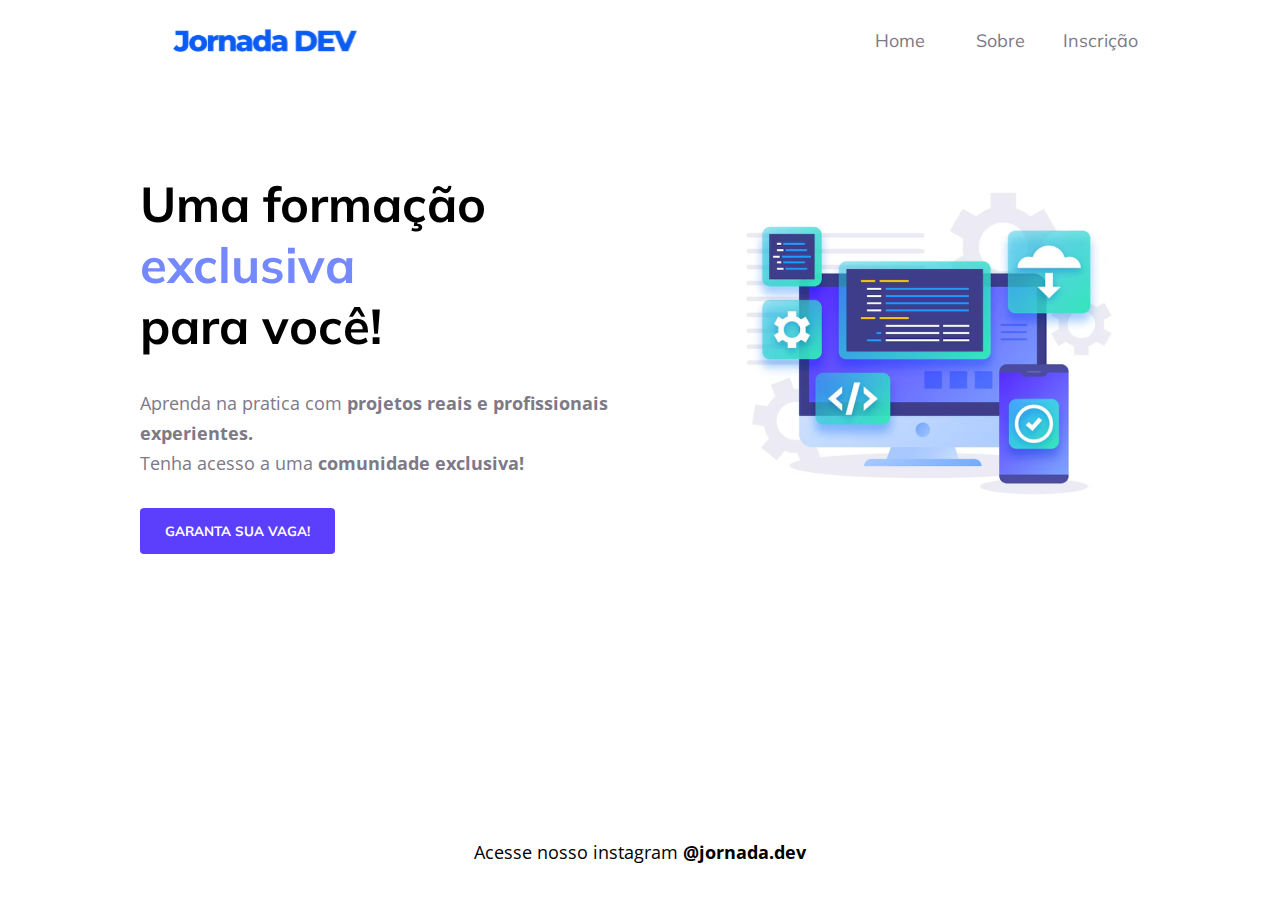
==== index.html @ 7bbf60fe "Início do projeto do site Jornada Dev" ====
<!DOCTYPE html>
<html lang="pt-BR">
<head>
    <link rel="preconnect" href="https://fonts.googleapis.com">
    <link rel="preconnect" href="https://fonts.gstatic.com" crossorigin>
    <meta charset="UTF-8">
    <meta name="viewport" content="width=device-width, initial-scale=1.0">
    <title>Jornada DEV</title>    
    <link href="https://fonts.googleapis.com/css2?family=Mulish:ital,wght@0,200..1000;1,200..1000&family=Open+Sans:ital,wght@0,300..800;1,300..800&display=swap" rel="stylesheet">
    <link rel="stylesheet" href="./style.css">
</head>
<body>

    <div class="page">

        <header>
            <img src="./images/logo.svg">
            <nav>
                <ul>
                    <li><a href="">Home</a></li>
                    <li><a href="./sobre.html">Sobre</a></li>
                    <li><a href="">Inscrição</a></li>
                </ul>
            </nav>
        </header>
        <main>
    
            <section>
                <h1>Uma formação<br> <spam>exclusiva</spam> <br> para você!</h1>
                <p> 
                    Aprenda na pratica com <strong>projetos reais e profissionais experientes.</strong><br>
                    Tenha acesso a uma <strong>comunidade exclusiva!</strong>
                </p>
                <button>Garanta sua vaga!</button>
            </section>
            
            <img src="./images/imagem-principal.png" alt="Imagem de um computador">
    
    
        </main>
        <footer>
            <p>Acesse nosso instagram <a href="https://www.google.com.br/" target="_blank">@jornada.dev</a></p>
        </footer>

    </div>
    
    
</body>
</html>
---- style.css ----
body{
    margin: 0;
    
}

.page {
    width: 1000px;
    margin: 0 auto;
    position: relative;
    min-height: 100vh;

}

header {
    display: flex;
    justify-content: space-between;
    align-items: center;
    margin-bottom: 50px;

}

ul {
    display: flex;
    list-style: none;
    gap:20px
}

ul li {
    font-family: "Mulish", sans-serif;
    font-size: 18px;
    width: 80px;
    text-align: center;
    
}

ul li a{
    text-decoration: none;
    color: #7D7987
}

ul li a:hover{
   font-weight: bold; 
   color: black;
}

main {
    display: flex;
    justify-content: space-between;
    align-items: center;
}

h1 {
    font-family: "Mulish", sans-serif;
    font-size: 49px;
}

h1 spam{
    color: #7489FD
}

main p {
    color: #7D7987;
    font-size: 18px;
    line-height: 30px;
    font-family: "Open Sans", sans-serif;
    margin-bottom: 30px;
}

button {
    font-family: "Mulish", sans-serif;
    color: white;
    background-color: #5B3FFD;
    border: 0;
    padding: 15px 25px;
    border-radius: 4px;
    text-transform: uppercase;
    font-weight: bold;

}

button:hover{
    background-color:  #4527f3;
    cursor: pointer;
}

footer{
    width: 100%;
    margin: 0;
    position: absolute;
    bottom: 0;
    right: 0;
    height: 60px;
    
    
}

footer p{
    font-family: "Open Sans", sans-serif;
    font-size: 18px; 
    text-align: center; 
    margin: 0;

    
}

footer p a{
    text-decoration: none;
    font-weight: bold;
    color: black;    
}
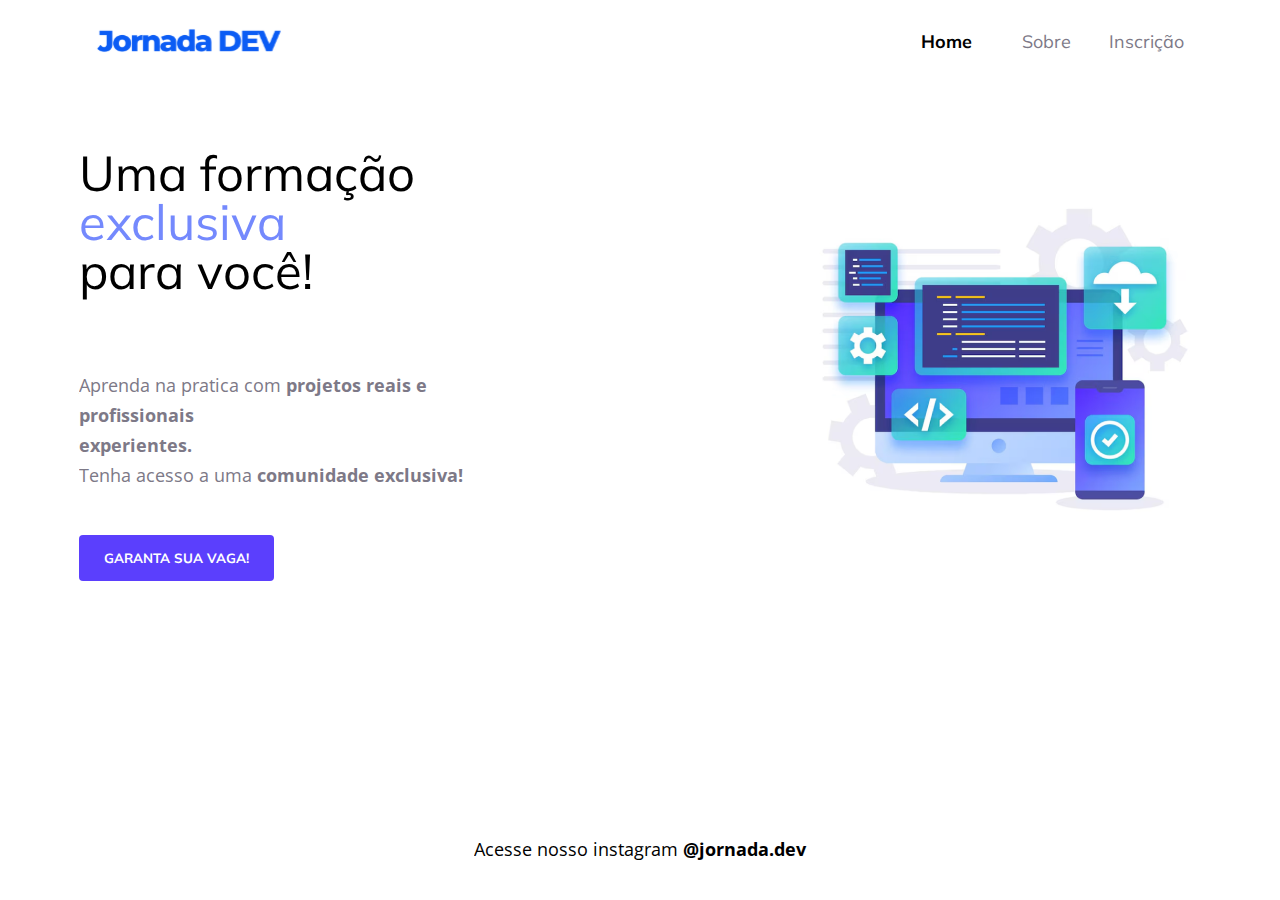
==== commit 454a18e6: "Alterações no estilo da home page, deixando mais responsiva, criação dos arquivos inscricao.html e s" ====
--- a/index.html
+++ b/index.html
@@ -4,46 +4,45 @@
     <link rel="preconnect" href="https://fonts.googleapis.com">
     <link rel="preconnect" href="https://fonts.gstatic.com" crossorigin>
     <meta charset="UTF-8">
-    <meta name="viewport" content="width=device-width, initial-scale=1.0">
-    <title>Jornada DEV</title>    
+    <meta name="viewport" content="width=device-width, initial-scale=1.0">   
     <link href="https://fonts.googleapis.com/css2?family=Mulish:ital,wght@0,200..1000;1,200..1000&family=Open+Sans:ital,wght@0,300..800;1,300..800&display=swap" rel="stylesheet">
-    <link rel="stylesheet" href="./style.css">
+    <link rel="stylesheet" href="https://fonts.googleapis.com/css2?family=Material+Symbols+Outlined:opsz,wght,FILL,GRAD@20..48,100..700,0..1,-50..200" />
+    <link rel="stylesheet" href="./styles/reset.css">
+    <link rel="stylesheet" href="./styles/style.css">
+    <title>Jornada DEV</title> 
 </head>
 <body>
-
-    <div class="page">
-
-        <header>
+    <header>
+        <div class="logo-container">
             <img src="./images/logo.svg">
-            <nav>
-                <ul>
-                    <li><a href="">Home</a></li>
-                    <li><a href="./sobre.html">Sobre</a></li>
-                    <li><a href="">Inscrição</a></li>
-                </ul>
-            </nav>
-        </header>
-        <main>
-    
+        </div>
+        <div class="menu-icon-container"><span class="material-symbols-outlined menu-icon">menu</span></div>
+        <nav>
+            <ul>
+                <li><a href="./index.html" class="active-link">Home</a></li>
+                <li><a href="./sobre.html">Sobre</a></li>
+                <li><a href="./inscricao.html">Inscrição</a></li>
+            </ul>
+        </nav>
+    </header>
+    <main>
+        <div class="main-container">
             <section>
-                <h1>Uma formação<br> <spam>exclusiva</spam> <br> para você!</h1>
-                <p> 
-                    Aprenda na pratica com <strong>projetos reais e profissionais experientes.</strong><br>
+                <h1>Uma formação<span class="break-row palavra-roxo">exclusiva</span>para você!</h1>
+                <p>
+                    Aprenda na pratica com <strong>projetos reais e profissionais 
+                    experientes.</strong>
                     Tenha acesso a uma <strong>comunidade exclusiva!</strong>
                 </p>
-                <button>Garanta sua vaga!</button>
+                <button class="btn">Garanta sua vaga!</button>
             </section>
-            
-            <img src="./images/imagem-principal.png" alt="Imagem de um computador">
-    
-    
-        </main>
-        <footer>
-            <p>Acesse nosso instagram <a href="https://www.google.com.br/" target="_blank">@jornada.dev</a></p>
-        </footer>
-
-    </div>
-    
-    
+            <div class="img-container">
+                <img src="./images/imagem-principal.png" alt="Imagem de um computador">
+            </div>
+        </div>
+    </main>
+    <footer>
+        <p>Acesse nosso instagram <a href="https://www.google.com.br/" target="_blank">@jornada.dev</a></p>
+    </footer>  
 </body>
 </html>--- a/styles/style.css
+++ b/styles/style.css
@@ -0,0 +1,217 @@
+body{
+    margin: 0;
+    min-height: 100vh;
+    position: relative;
+}
+
+/*Header*/
+header {
+    display: flex;
+    justify-content: space-between;
+    align-items: center;
+    margin:0 auto 50px;
+    flex-wrap: wrap;
+    max-width: 1270px;
+}
+header .menu-icon {
+    font-size: 38px;
+    border-radius: 100%;
+    padding: 7px;
+    text-align: center;
+    /*Seleção de texto desabilitada*/
+    -webkit-user-select: none; /* Safari */
+    -ms-user-select: none; /* IE 10 and IE 11 */
+    user-select: none;
+}
+header .menu-icon:hover {
+    background-color: #ececec;
+    cursor: pointer;
+}
+
+nav ul {
+    display: flex;
+    list-style: none;
+    gap:20px;
+    flex-wrap: wrap;
+}
+
+nav li {
+    font-family: "Mulish", sans-serif;
+    font-size: 18px;
+    width: 80px;
+    text-align: center;
+}
+
+nav li a{
+    text-decoration: none;
+    color: #7D7987
+}
+
+nav li a:hover{
+   font-weight: bold; 
+   color: black;
+}
+nav li .active-link{
+    color: black;
+    font-weight: bold;
+}
+/*Main*/
+main{
+    overflow: auto;
+}
+
+main .main-container {
+    max-width: 1200px;
+    display: flex;
+    justify-content: space-between;
+    align-items: center;
+    margin-bottom: 60px;
+}
+main section {
+    flex: 1 1 400px;
+    max-width: 450px;
+    padding: 15px;
+}
+
+h1 {
+    font-family: "Mulish", sans-serif;
+    font-size: 49px;
+    margin-bottom: 45px;
+}
+
+.break-row {
+    display: block;
+}
+.palavra-roxo{
+    color: #7489FD
+}
+main p {
+    color: #7D7987;
+    white-space: pre-line;
+    font-size: 18px;
+    line-height: 30px;
+    font-family: "Open Sans", sans-serif;
+    margin-bottom: 45px;
+}
+main .img-container{
+    flex: 1 1 250px;
+    max-width: 434px;
+    min-width: 250px;   
+}
+main .img-container img{
+    width: 100%;
+    height: 100%;
+}
+
+
+.btn {
+    font-family: "Mulish", sans-serif;
+    color: white;
+    background-color: #5B3FFD;
+    border: 0;
+    padding: 15px 25px;
+    border-radius: 4px;
+    text-transform: uppercase;
+    font-weight: bold;
+
+}
+
+.btn:hover{
+    background-color:  #4527f3;
+    cursor: pointer;
+}
+.btn:active{
+    background-color:  #3211f1;
+    color: #ececec;
+}
+
+footer{
+    width: 100%;
+    margin: 0;
+    position: absolute;
+    bottom: 0;
+    right: 0;
+    height: 60px;
+    
+    
+}
+
+footer p{
+    font-family: "Open Sans", sans-serif;
+    font-size: 18px; 
+    text-align: center; 
+    margin: 0;
+
+    
+}
+
+footer p a{
+    text-decoration: none;
+    font-weight: bold;
+    color: black;    
+}
+
+@media (width >= 600px){
+    header {
+        width: 90%;
+        min-width: 570px;
+    }
+    header .menu-icon{
+        display:none;
+    }
+    nav ul{
+        padding-right: 30px;
+    }
+    main .main-container{
+        width: 90%;
+        margin:0 auto 60px;
+    }
+    
+}
+@media (width < 1000px){
+    main .main-container {
+        flex-wrap: wrap;
+        overflow: auto;
+    }
+    main h1{
+        font-size: 44px;
+    }
+    main p{
+        font-size: 16px;
+    }
+}
+@media (width < 600px){
+    header{
+        width: 100%;
+        row-gap: 20px;
+        justify-content: space-between;
+    }
+    header .menu-icon-container{
+        flex-basis: 70px
+    }
+    nav {
+        flex-basis: 100%;
+    }
+
+   nav ul li{
+    flex-basis: 100%;
+   }
+
+   main .main-container{
+    width: 100%;
+    justify-content: center;
+}
+    main .main-container .btn{
+        display: block;
+        margin: auto;
+    }
+}
+@media(width <= 330px){
+    header{
+        justify-content: center;
+    }
+    header .menu-icon-container{
+        flex-grow: 1;
+        text-align: center;
+    }
+}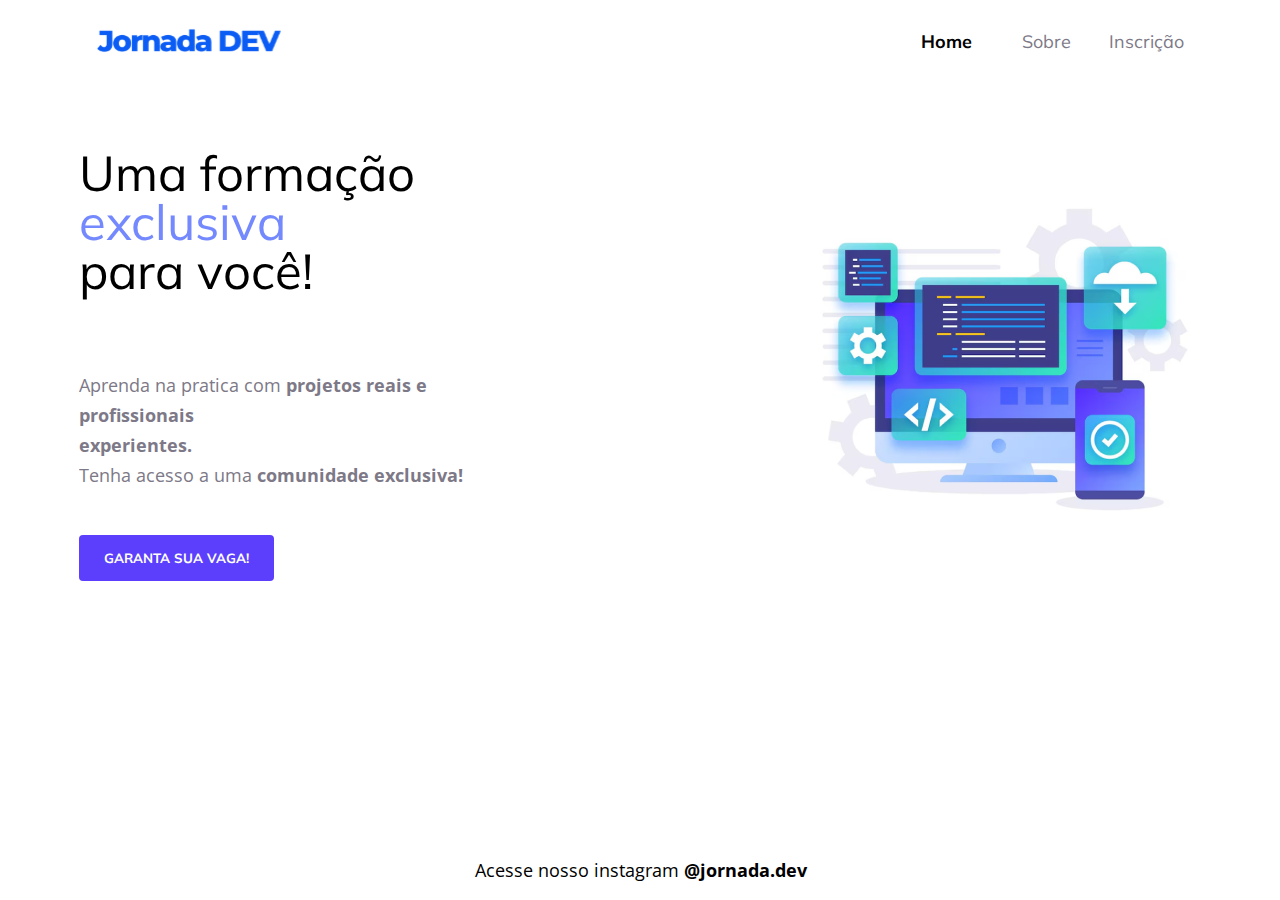
==== commit 22921565: "Página de inscrição concluída, adicionado conteúdo da página sobre" ====
--- a/index.html
+++ b/index.html
@@ -25,7 +25,7 @@
             </ul>
         </nav>
     </header>
-    <main>
+    <main class="overflow">
         <div class="main-container">
             <section>
                 <h1>Uma formação<span class="break-row palavra-roxo">exclusiva</span>para você!</h1>
--- a/styles/style.css
+++ b/styles/style.css
@@ -2,6 +2,8 @@
     margin: 0;
     min-height: 100vh;
     position: relative;
+    overflow: auto;
+    height: 100%;
 }
 
 /*Header*/
@@ -58,6 +60,7 @@
 /*Main*/
 main{
     overflow: auto;
+    padding-bottom: 60px;
 }
 
 main .main-container {
@@ -65,7 +68,6 @@
     display: flex;
     justify-content: space-between;
     align-items: center;
-    margin-bottom: 60px;
 }
 main section {
     flex: 1 1 400px;
@@ -132,17 +134,19 @@
     bottom: 0;
     right: 0;
     height: 60px;
+    display: flex;
+    justify-content: center;
+    align-items: center;
+    white-space: nowrap;
     
-    
 }
 
 footer p{
+    width: 330px;
     font-family: "Open Sans", sans-serif;
     font-size: 18px; 
     text-align: center; 
     margin: 0;
-
-    
 }
 
 footer p a{
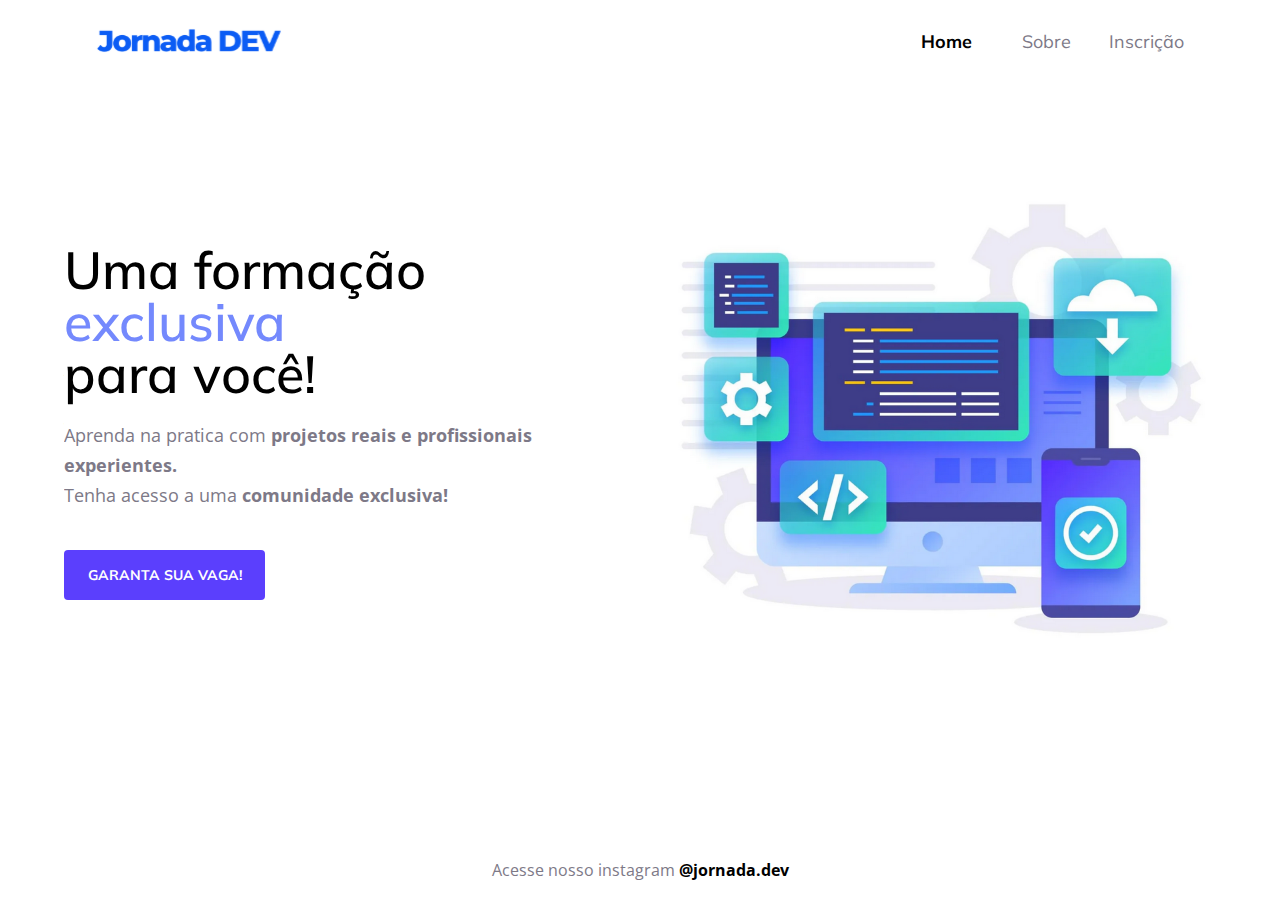
==== commit 24da2bdd: "Finalização do design das paginas" ====
--- a/index.html
+++ b/index.html
@@ -9,6 +9,7 @@
     <link rel="stylesheet" href="https://fonts.googleapis.com/css2?family=Material+Symbols+Outlined:opsz,wght,FILL,GRAD@20..48,100..700,0..1,-50..200" />
     <link rel="stylesheet" href="./styles/reset.css">
     <link rel="stylesheet" href="./styles/style.css">
+    <link rel="stylesheet" href="./styles/index.css">
     <title>Jornada DEV</title> 
 </head>
 <body>
@@ -25,16 +26,14 @@
             </ul>
         </nav>
     </header>
-    <main class="overflow">
+    <main>
         <div class="main-container">
             <section>
-                <h1>Uma formação<span class="break-row palavra-roxo">exclusiva</span>para você!</h1>
-                <p>
-                    Aprenda na pratica com <strong>projetos reais e profissionais 
-                    experientes.</strong>
-                    Tenha acesso a uma <strong>comunidade exclusiva!</strong>
+                <h1>Uma formação<span class="break-row texto-roxo">exclusiva</span>para você!</h1>
+                <p>Aprenda na pratica com <span class="texto-bold">projetos reais e profissionais experientes.
+                </span>Tenha acesso a uma <span class="texto-bold">comunidade exclusiva!</span>
                 </p>
-                <button class="btn">Garanta sua vaga!</button>
+                <div class="btn-container"><a class="btn" href="./inscricao.html">Garanta sua vaga!</a></div>
             </section>
             <div class="img-container">
                 <img src="./images/imagem-principal.png" alt="Imagem de um computador">
--- a/styles/style.css
+++ b/styles/style.css
@@ -4,8 +4,9 @@
     position: relative;
     overflow: auto;
     height: 100%;
-}
-
+    display: flex;
+    flex-direction: column;
+}
 /*Header*/
 header {
     display: flex;
@@ -29,26 +30,22 @@
     background-color: #ececec;
     cursor: pointer;
 }
-
 nav ul {
     display: flex;
     list-style: none;
     gap:20px;
     flex-wrap: wrap;
 }
-
 nav li {
     font-family: "Mulish", sans-serif;
     font-size: 18px;
     width: 80px;
     text-align: center;
 }
-
 nav li a{
     text-decoration: none;
     color: #7D7987
 }
-
 nav li a:hover{
    font-weight: bold; 
    color: black;
@@ -59,65 +56,63 @@
 }
 /*Main*/
 main{
-    overflow: auto;
-    padding-bottom: 60px;
-}
-
-main .main-container {
-    max-width: 1200px;
-    display: flex;
-    justify-content: space-between;
-    align-items: center;
-}
-main section {
-    flex: 1 1 400px;
-    max-width: 450px;
-    padding: 15px;
-}
-
+    flex:1 0 auto;
+}
+
+/*Textos Fontes*/
 h1 {
     font-family: "Mulish", sans-serif;
-    font-size: 49px;
-    margin-bottom: 45px;
-}
-
+    font-weight: 550;
+}
+h2{
+    font-family: "Mulish", sans-serif;
+    font-weight: 520;
+}
+h3 {
+    font-family: "Mulish", sans-serif;
+    font-weight: 520;
+}
+p {
+    color: #7D7987;
+    white-space: pre-line;
+    line-height: 30px;
+    font-family: "Open Sans", sans-serif;
+}
 .break-row {
     display: block;
 }
-.palavra-roxo{
+.texto-roxo{
     color: #7489FD
 }
-main p {
-    color: #7D7987;
-    white-space: pre-line;
-    font-size: 18px;
-    line-height: 30px;
-    font-family: "Open Sans", sans-serif;
-    margin-bottom: 45px;
-}
+.texto-bold{
+    font-weight: 700;
+}
+
+/*Imagens Containers*/
 main .img-container{
     flex: 1 1 250px;
-    max-width: 434px;
-    min-width: 250px;   
+    
 }
 main .img-container img{
     width: 100%;
-    height: 100%;
-}
-
-
+    height: auto;
+}
+/*Button*/
 .btn {
-    font-family: "Mulish", sans-serif;
+    display: grid;
+    place-items: center;
+    width: 201px;
+    height: 50px;
+    border: 0;
+    border-radius: 4px;
     color: white;
     background-color: #5B3FFD;
-    border: 0;
-    padding: 15px 25px;
-    border-radius: 4px;
+    font-family: "Mulish", sans-serif;
+    font-size: 14px;
+    font-weight: bold;
     text-transform: uppercase;
-    font-weight: bold;
-
-}
-
+    text-decoration: none;
+}
 .btn:hover{
     background-color:  #4527f3;
     cursor: pointer;
@@ -126,35 +121,48 @@
     background-color:  #3211f1;
     color: #ececec;
 }
-
+.btn-container{
+    height: fit-content;
+    width: 100%;
+    display: flex;
+}
+/*Footer*/
 footer{
     width: 100%;
     margin: 0;
-    position: absolute;
-    bottom: 0;
-    right: 0;
     height: 60px;
-    display: flex;
-    justify-content: center;
-    align-items: center;
+    display: grid;
+    place-items: center;
     white-space: nowrap;
-    
-}
-
+}
 footer p{
     width: 330px;
     font-family: "Open Sans", sans-serif;
-    font-size: 18px; 
     text-align: center; 
     margin: 0;
 }
-
 footer p a{
     text-decoration: none;
     font-weight: bold;
     color: black;    
 }
 
+/**/
+@media(width >= 800px){
+        /*Textos Fontes*/
+    h1{
+            font-size: 48px;
+    }
+    h2{
+            font-size: 32px;
+    }
+    h3{
+            font-size: 32px;
+    }
+    p{
+            font-size: 16px;
+    }
+}
 @media (width >= 600px){
     header {
         width: 90%;
@@ -166,22 +174,24 @@
     nav ul{
         padding-right: 30px;
     }
-    main .main-container{
-        width: 90%;
-        margin:0 auto 60px;
-    }
-    
-}
-@media (width < 1000px){
-    main .main-container {
-        flex-wrap: wrap;
-        overflow: auto;
-    }
-    main h1{
-        font-size: 44px;
-    }
-    main p{
+}
+
+@media(width < 800px){
+    /*Fontes Texto*/
+    h1{
+        font-size: 45px;
+    }
+    h2{
+        font-size: 30px;
+    }
+    h3{
+        font-size: 30px;
+    }
+    p{
         font-size: 16px;
+    }
+    .btn-container{
+        justify-content: center;
     }
 }
 @media (width < 600px){
@@ -200,14 +210,33 @@
    nav ul li{
     flex-basis: 100%;
    }
-
-   main .main-container{
-    width: 100%;
-    justify-content: center;
-}
-    main .main-container .btn{
-        display: block;
-        margin: auto;
+    /*Textos Fontes*/
+    h1{
+        font-size: 40px;
+    }
+    h2{
+        font-size: 28px
+    }
+    h3{
+        font-size: 28px
+    }
+    p{
+        font-size: 14px;
+    }
+}
+@media(width < 400px){
+    /*Textos Fontes*/
+    h1{
+        font-size: 35px;
+    }
+    h2{
+        font-size: 24px
+    }
+    h3{
+        font-size: 24px
+    }
+    p{
+        font-size: 14px;
     }
 }
 @media(width <= 330px){
--- a/styles/index.css
+++ b/styles/index.css
@@ -0,0 +1,84 @@
+main .main-container {
+    max-width: 1200px;
+    min-height: 457px;
+    display: flex;
+    justify-content: space-between;
+    align-items:center;
+    row-gap: 30px;
+}
+main section {
+    flex: 1 1 370px;
+}
+
+section h1{
+    margin-bottom: 20px;
+}
+section p {
+    margin-bottom: 40px;
+}
+.main-container .img-container{
+    flex-basis: 350px;
+}
+
+@media(width >= 1000px){
+    main section{
+        max-width: 480px;
+        min-width: 465px;
+    }
+}
+
+@media(width >= 800px){
+    .main-container .img-container{
+        max-width: 550px;
+    }
+    .main-container h1{
+        font-size: 52px;
+    }
+    .main-container p{
+        font-size: 18px
+    }
+    main .main-container{
+        width: 90%;
+        margin:60px auto 0;
+    }
+    
+}
+@media (width < 1000px){
+    main .main-container {
+        flex-wrap: wrap;
+    }
+    main section{
+        max-width: 370px;
+    }
+    section h1{
+        font-size: 46px;
+    }
+    section p{
+        font-size: 14px
+    }  
+    .main-container .img-container{
+        max-width: 430px;
+    }
+}
+@media(width < 800px){
+    main .main-container{
+        flex-direction:column;
+        align-items: center ;
+        flex-wrap: nowrap;
+    }
+    main section {
+        flex: 1 1 auto;
+        width: 100%;
+        max-width: 434px;
+    }
+    .main-container .img-container{
+        width: 350px;
+    }
+}
+@media(width < 600px){
+    main .main-container{
+        width: 90%;
+        justify-content: center;
+        margin: auto auto;
+    }
+}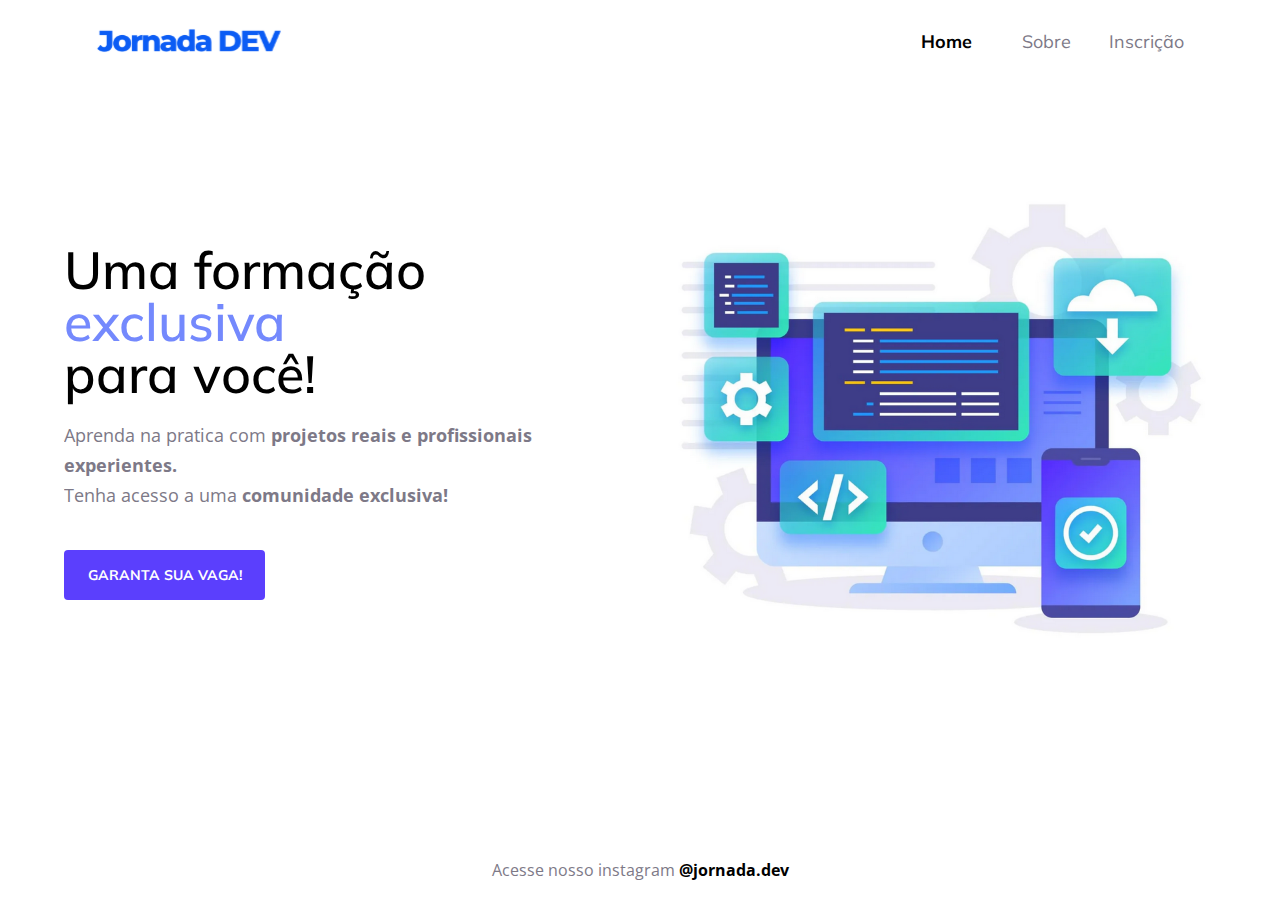
==== commit 2e0a369a: "Adição de javascript para interatividade" ====
--- a/index.html
+++ b/index.html
@@ -10,6 +10,7 @@
     <link rel="stylesheet" href="./styles/reset.css">
     <link rel="stylesheet" href="./styles/style.css">
     <link rel="stylesheet" href="./styles/index.css">
+    <script src="./script/script.js" defer></script> 
     <title>Jornada DEV</title> 
 </head>
 <body>
@@ -17,7 +18,7 @@
         <div class="logo-container">
             <img src="./images/logo.svg">
         </div>
-        <div class="menu-icon-container"><span class="material-symbols-outlined menu-icon">menu</span></div>
+        <div class="menu-icon-container"><span class="material-symbols-outlined menu-icon" id="menu_icon">menu</span></div>
         <nav>
             <ul>
                 <li><a href="./index.html" class="active-link">Home</a></li>
@@ -42,6 +43,6 @@
     </main>
     <footer>
         <p>Acesse nosso instagram <a href="https://www.google.com.br/" target="_blank">@jornada.dev</a></p>
-    </footer>  
+    </footer>    
 </body>
 </html>--- a/styles/style.css
+++ b/styles/style.css
@@ -205,6 +205,10 @@
     }
     nav {
         flex-basis: 100%;
+        display: none;
+    }
+    .visible{
+        display: initial;
     }
 
    nav ul li{
